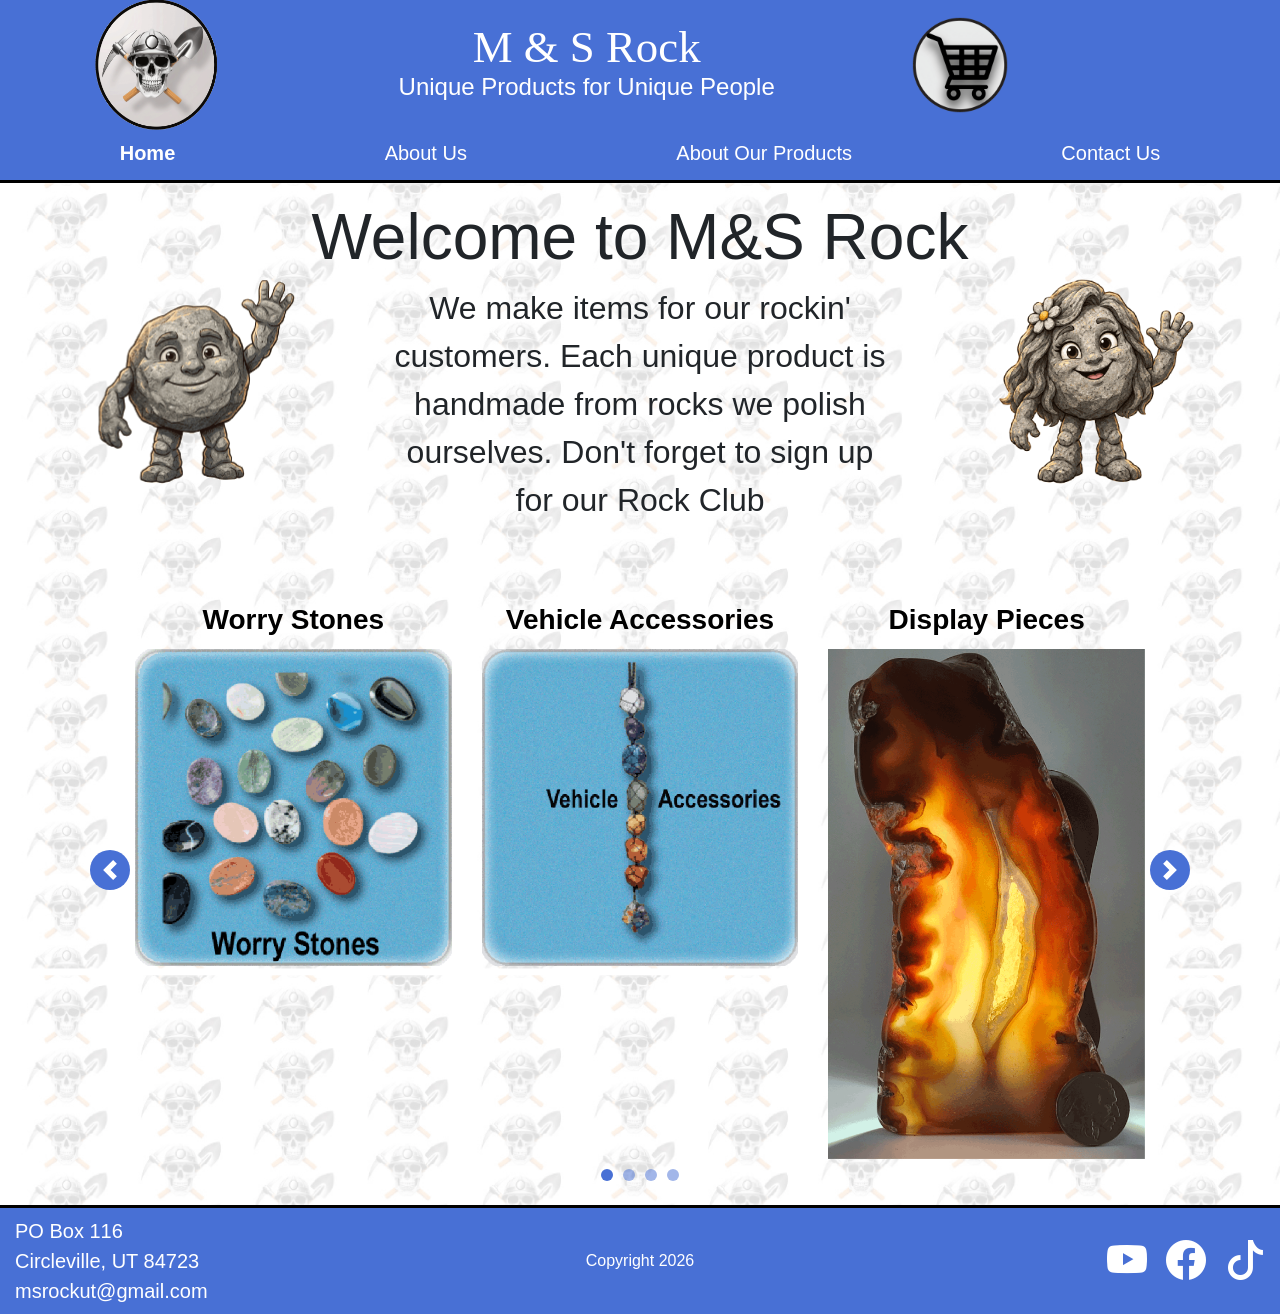
==== index.html @ 5ca819c8 "Update header layout and remove duplicate logo" ====
<!DOCTYPE html>
<html lang="en">
    <head>
        <meta charset="UTF-8" />
        <meta name="viewport" content="width=device-width, initial-scale=1" />
        <title>MandS Rock</title>
        <link rel="stylesheet" href="https://cdn.jsdelivr.net/npm/bootstrap@4.6.2/dist/css/bootstrap.min.css" integrity="sha384-xOolHFLEh07PJGoPkLv1IbcEPTNtaed2xpHsD9ESMhqIYd0nLMwNLD69Npy4HI+N" crossorigin="anonymous">
        <link rel="stylesheet" href="https://cdn.jsdelivr.net/npm/bootstrap-icons@1.11.3/font/bootstrap-icons.css" />
        <script src="https://cdn.jsdelivr.net/npm/jquery@3.5.1/dist/jquery.slim.min.js" integrity="sha384-DfXdz2htPH0lsSSs5nCTpuj/zy4C+OGpamoFVy38MVBnE+IbbVYUew+OrCXaRkfj" crossorigin="anonymous"></script>
        <script src="https://cdn.jsdelivr.net/npm/bootstrap@4.6.2/dist/js/bootstrap.bundle.min.js" integrity="sha384-Fy6S3B9q64WdZWQUiU+q4/2Lc9npb8tCaSX9FK7E8HnRr0Jz8D6OP9dO5Vg3Q9ct" crossorigin="anonymous"></script>
        <link rel="stylesheet" href="https://use.typekit.net/puc1zbw.css">
        <link rel="stylesheet" href="styles.css" />
        <script src="script.js"></script>
    </head>

    <body class="d-flex flex-column min-vh-100">

        <!-- HEADER -->
        <header>
            <div class="container-fluid">
                <div class="row align-items-center text-center">
                     <div class="col-3">
                        <a href="index.html"><img src="logo.gif" alt="M&amp;S Rock logo (go to home page)" class="logo" /></a>
                    </div>
                    <div class="col-4 col-md-5">
                        <div class="site-name">M &amp; S Rock</div>
                        <div class="tagline">Unique Products for Unique People</div>
                    </div>
                    <div class="col-2">
                        <a href="cart.html"><img src="shoppingcart.gif" alt="Shopping cart" class="cart" /></a>
                    </div>
                </div>

                <nav class="navbar navbar-expand-md navbar-dark main-nav px-0 pt-0 pb-1">
                    <button class="navbar-toggler ml-auto" type="button" data-toggle="collapse" data-target="#mainMenu" aria-controls="mainMenu" aria-expanded="false" aria-label="Toggle menu">
                        <span class="navbar-toggler-icon"></span>
                    </button>
                    <div class="collapse navbar-collapse" id="mainMenu">
                        <ul class="navbar-nav nav-text w-100 justify-content-around">
                            <li class="nav-item"><a class="nav-link font-weight-bold" href="index.html">Home</a></li>
                            <li class="nav-item"><a class="nav-link" href="aboutus.html">About Us</a></li>
                            <li class="nav-item"><a class="nav-link" href="aboutourproducts.html">About Our Products</a></li>
                            <li class="nav-item"><a class="nav-link" href="contact.html">Contact Us</a></li>
                        </ul>
                    </div>
                </nav>
            </div>
        </header>

        <!-- BODY -->
        <main class="flex-grow-1 text-center pt-3">

            <!-- Top part of the page: welcome message, rock guy and rock girl -->
            <div class="hero">
                <h1 class="display-4">Welcome to M&amp;S Rock</h1>
                <p>
                    We make items for our rockin' customers. Each unique product is handmade from
                    rocks we polish ourselves. Don't forget to sign up for
                    our Rock Club
                </p>
                <img src="rockguywaving.gif" alt="Friendly rock waving" class="rock-guy" />
                <img src="rockgirlwaving.gif" alt="Friendly rock girl waving" class="rock-girl" />
            </div>

            <!-- Bottom part of the page: product carousel (the product name sits above each picture) -->
            <div class="container pb-4">

                <!-- Computers and tablets: 3 pictures per slide -->
                <div id="productsLarge" class="carousel slide d-none d-md-block" data-interval="false">
                    <div class="carousel-inner">
                        <div class="carousel-item active">
                            <div class="row justify-content-center">
                                <div class="col-4">
                                    <a href="Worry-Stones-o.html" class="product-link">
                                        <span class="product-name">Worry Stones</span>
                                        <img src="Worry-Stones-o.png" alt="" class="d-block mx-auto img-fluid" />
                                    </a>
                                </div>
                                <div class="col-4">
                                    <a href="Car-Accessories-o.html" class="product-link">
                                        <span class="product-name">Vehicle Accessories</span>
                                        <img src="Car-Accessories-o.png" alt="" class="d-block mx-auto img-fluid" />
                                    </a>
                                </div>
                                <div class="col-4">
                                    <a href="Discplay-Pieces-o.html" class="product-link">
                                        <span class="product-name">Display Pieces</span>
                                        <img src="dpex.gif" alt="" class="d-block mx-auto img-fluid" />
                                    </a>
                                </div>
                            </div>
                        </div>
                        <div class="carousel-item">
                            <div class="row justify-content-center">
                                <div class="col-4">
                                    <a href="Fan-Pulls-o.html" class="product-link">
                                        <span class="product-name">Fan Pulls</span>
                                        <img src="Fan-Pulls-o.png" alt="" class="d-block mx-auto img-fluid" />
                                    </a>
                                </div>
                                <div class="col-4">
                                    <a href="Geodes-o.html" class="product-link">
                                        <span class="product-name">Geodes</span>
                                        <img src="Geodes-o.png" alt="" class="d-block mx-auto img-fluid" />
                                    </a>
                                </div>
                                <div class="col-4">
                                    <a href="Hair-Accessories-o.html" class="product-link">
                                        <span class="product-name">Hair Accessories</span>
                                        <img src="Hair-Accessories-o.png" alt="" class="d-block mx-auto img-fluid" />
                                    </a>
                                </div>
                            </div>
                        </div>
                        <div class="carousel-item">
                            <div class="row justify-content-center">
                                <div class="col-4">
                                    <a href="Key-Chains-w.html" class="product-link">
                                        <span class="product-name">Key Chains</span>
                                        <img src="Key-Chains-w.png" alt="" class="d-block mx-auto img-fluid" />
                                    </a>
                                </div>
                                <div class="col-4">
                                    <a href="Magnets-o.html" class="product-link">
                                        <span class="product-name">Magnets</span>
                                        <img src="Magnets-o.png" alt="" class="d-block mx-auto img-fluid" />
                                    </a>
                                </div>
                                <div class="col-4">
                                    <a href="Night-Lights-o.html" class="product-link">
                                        <span class="product-name">Night Lights</span>
                                        <img src="Night-Lights-o.png" alt="" class="d-block mx-auto img-fluid" />
                                    </a>
                                </div>
                            </div>
                        </div>
                        <div class="carousel-item">
                            <div class="row justify-content-center">
                                <div class="col-4">
                                    <a href="Suncatchers-o.html" class="product-link">
                                        <span class="product-name">Suncatchers</span>
                                        <img src="Suncatchers-o.png" alt="" class="d-block mx-auto img-fluid" />
                                    </a>
                                </div>
                            </div>
                        </div>
                    </div>
                    <ol class="carousel-indicators">
                        <li data-target="#productsLarge" data-slide-to="0" class="active"></li>
                        <li data-target="#productsLarge" data-slide-to="1"></li>
                        <li data-target="#productsLarge" data-slide-to="2"></li>
                        <li data-target="#productsLarge" data-slide-to="3"></li>
                    </ol>
                    <a class="carousel-control-prev" href="#productsLarge" role="button" data-slide="prev">
                        <span class="carousel-control-prev-icon" aria-hidden="true"></span>
                        <span class="sr-only">Previous</span>
                    </a>
                    <a class="carousel-control-next" href="#productsLarge" role="button" data-slide="next">
                        <span class="carousel-control-next-icon" aria-hidden="true"></span>
                        <span class="sr-only">Next</span>
                    </a>
                </div>

                <!-- Phones: 1 picture per slide -->
                <div id="productsSmall" class="carousel slide d-md-none" data-interval="false">
                    <div class="carousel-inner">
                        <div class="carousel-item active">
                            <a href="Worry-Stones-o.html" class="product-link">
                                <span class="product-name">Worry Stones</span>
                                <img src="Worry-Stones-o.png" alt="" class="d-block mx-auto img-fluid" />
                            </a>
                        </div>
                        <div class="carousel-item">
                            <a href="Car-Accessories-o.html" class="product-link">
                                <span class="product-name">Vehicle Accessories</span>
                                <img src="Car-Accessories-o.gif" alt="" class="d-block mx-auto img-fluid" />
                            </a>
                        </div>
                        <div class="carousel-item">
                            <a href="Discplay-Pieces-o.html" class="product-link">
                                <span class="product-name">Display Pieces</span>
                                <img src="dpex.gif" alt="" class="d-block mx-auto img-fluid" />
                            </a>
                        </div>
                        <div class="carousel-item">
                            <a href="Fan-Pulls-o.html" class="product-link">
                                <span class="product-name">Fan Pulls</span>
                                <img src="Fan-Pulls-o.gif" alt="" class="d-block mx-auto img-fluid" />
                            </a>
                        </div>
                        <div class="carousel-item">
                            <a href="Geodes-o.html" class="product-link">
                                <span class="product-name">Geodes</span>
                                <img src="Geodes-o.gif" alt="" class="d-block mx-auto img-fluid" />
                            </a>
                        </div>
                        <div class="carousel-item">
                            <a href="Hair-Accessories-o.html" class="product-link">
                                <span class="product-name">Hair Accessories</span>
                                <img src="Hair-Accessories-o.gif" alt="" class="d-block mx-auto img-fluid" />
                            </a>
                        </div>
                        <div class="carousel-item">
                            <a href="Key-Chains-w.html" class="product-link">
                                <span class="product-name">Key Chains</span>
                                <img src="Key-Chains-w.gif" alt="" class="d-block mx-auto img-fluid" />
                            </a>
                        </div>
                        <div class="carousel-item">
                            <a href="Magnets-o.html" class="product-link">
                                <span class="product-name">Magnets</span>
                                <img src="Magnets-o.gif" alt="" class="d-block mx-auto img-fluid" />
                            </a>
                        </div>
                        <div class="carousel-item">
                            <a href="Night-Lights-o.html" class="product-link">
                                <span class="product-name">Night Lights</span>
                                <img src="Night-Lights-o.gif" alt="" class="d-block mx-auto img-fluid" />
                            </a>
                        </div>
                        <div class="carousel-item">
                            <a href="Suncatchers-o.html" class="product-link">
                                <span class="product-name">Suncatchers</span>
                                <img src="Suncatchers-o.gif" alt="" class="d-block mx-auto img-fluid" />
                            </a>
                        </div>
                    </div>
                    <ol class="carousel-indicators">
                        <li data-target="#productsSmall" data-slide-to="0" class="active"></li>
                        <li data-target="#productsSmall" data-slide-to="1"></li>
                        <li data-target="#productsSmall" data-slide-to="2"></li>
                        <li data-target="#productsSmall" data-slide-to="3"></li>
                        <li data-target="#productsSmall" data-slide-to="4"></li>
                        <li data-target="#productsSmall" data-slide-to="5"></li>
                        <li data-target="#productsSmall" data-slide-to="6"></li>
                        <li data-target="#productsSmall" data-slide-to="7"></li>
                        <li data-target="#productsSmall" data-slide-to="8"></li>
                        <li data-target="#productsSmall" data-slide-to="9"></li>
                    </ol>
                    <a class="carousel-control-prev" href="#productsSmall" role="button" data-slide="prev">
                        <span class="carousel-control-prev-icon" aria-hidden="true"></span>
                        <span class="sr-only">Previous</span>
                    </a>
                    <a class="carousel-control-next" href="#productsSmall" role="button" data-slide="next">
                        <span class="carousel-control-next-icon" aria-hidden="true"></span>
                        <span class="sr-only">Next</span>
                    </a>
                </div>

            </div>

        </main>

        <!-- FOOTER -->
        <footer>
            <div class="container-fluid py-2">
                <div class="row align-items-center">
                    <div class="col-md-4 nav-text">
                        PO Box 116<br />
                        Circleville, UT 84723<br />
                        <a href="mailto:msrockut@gmail.com">msrockut@gmail.com</a>
                    </div>
                    <div class="col-md-4 text-center">Copyright 2026</div>
                    <div class="col-md-4 text-md-right social-icons">
                        <a href="#" aria-label="YouTube"><i class="bi bi-youtube"></i></a>
                        <a href="#" aria-label="Facebook" class="ml-2"><i class="bi bi-facebook"></i></a>
                        <a href="#" aria-label="TikTok" class="ml-2"><i class="bi bi-tiktok"></i></a>
                    </div>
                </div>
            </div>
        </footer>

    </body>
</html>
---- styles.css ----
/* =====================================================
   M&S Rock - styles.css
   ===================================================== */

/* ---------- Header and footer (all pages) ---------- */

/* Header and footer: blue background, white text */
header,
footer {
    background-color: #4870D5;
    color: #ffffff;
}

header a,
footer a {
    color: #ffffff;
    text-decoration: none;
}

header a:hover,
footer a:hover {
    color: #ffffff;
    text-decoration: underline;
}

/* Black lines between header/body and body/footer */
header {
    border-bottom: 3px solid #000000;
}

footer {
    border-top: 3px solid #000000;
}

/* Header images */
.logo {
    width: 130px;
    height: 130px;
}

.cart {
    width: 96px;
    height: 96px;
}

/* "MS Rock" title and tagline */
.site-name {
    font-family: "hotsy-totsy-mvb", serif;
    font-weight: 400;
    font-style: normal;
    font-size: 2.8rem;
    line-height: 1;
}

.tagline {
    font-size: 1.5rem;
}

/* Medium-size text for the login link, menu, and address */
.nav-text {
    font-size: 1.25rem;
}

/* Footer social icons */
.social-icons {
    font-size: 2.5rem;
}

/* Main body area: tiled background */
main {
    background: url("background.gif");
    min-height: 520px;
}


/* ---------- Menu (hamburger on phones) ---------- */

.main-nav .navbar-nav .nav-link {
    color: #ffffff;
}

.main-nav .navbar-nav .nav-link:hover,
.main-nav .navbar-nav .nav-link:focus {
    color: #ffffff;
    text-decoration: underline;
}

.main-nav .navbar-toggler {
    border-color: rgba(255, 255, 255, 0.6);
    margin-bottom: 0.5rem;
}


/* ---------- Home page ---------- */

/* Top part of the page: the rock guy and rock girl are positioned inside this box */
.hero {
    position: relative;
    min-height: 400px;
    --fig: min(250px, 16vw); /* height of the rock figures themselves; change this one number to resize both */
}

.hero h1,
.hero p {
    text-shadow: 0 0 8px #ffffff, 0 0 8px #ffffff;
}

/* Welcome heading */
.hero h1 {
    font-size: 4rem;
}

/* Welcome paragraph: narrow block centered on the page */
.hero p {
    max-width: 500px;
    margin: 0 auto;
    text-align: center;
    font-size: 2rem;
}

/* Rock guy: left of the heading and message */
.rock-guy {
    position: absolute;
    top: calc(80px - var(--fig) * 0.363);
    left: 15%;
    transform: translateX(-50%);
    height: calc(var(--fig) * 1.765);
    width: auto;
}

/* Rock girl: right of the heading and message, the same size as the rock guy */
.rock-girl {
    position: absolute;
    top: calc(80px - var(--fig) * 0.171);
    left: 85%;
    transform: translateX(-50%);
    height: calc(var(--fig) * 1.364);
    width: auto;
}

/* Product carousel: room for the arrows, blue arrows and dots */
.carousel {
    padding: 0 50px;
}

.carousel-control-prev,
.carousel-control-next {
    width: 50px;
    bottom: 40px;
    opacity: 1;
}

.carousel-control-prev-icon,
.carousel-control-next-icon {
    width: 40px;
    height: 40px;
    background-color: #4870D5;
    background-size: 50%;
    border-radius: 50%;
}

.carousel-indicators {
    position: static;
    margin: 10px 0 0 0;
}

.carousel-indicators li {
    width: 12px;
    height: 12px;
    margin: 0 5px;
    border: 0;
    border-radius: 50%;
    background-color: #4870D5;
}

/* Medium screens: a smaller heading so it doesn't run into the rock guy and girl */
@media (max-width: 991px) {
    .hero h1 {
        font-size: 3rem;
    }
}

/* Phones: the rock guy and rock girl sit side by side under the text */
@media (max-width: 767px) {
    .hero {
        min-height: 0;
        --fig: 85px;
    }

    .hero h1 {
        font-size: 2.5rem;
    }

    .hero p {
        font-size: 1.5rem;
    }

    .rock-guy,
    .rock-girl {
        position: static;
        transform: none;
        display: inline-block;
        margin: 10px 4px 0 4px;
    }
}


/* ---------- About Us page ---------- */

/* Lets the rock couple be placed in the lower right corner of the main area */
.about-page {
    position: relative;
}

/* Photo of Mike and Sheila: fills the left side, 24px (about 1/4 inch) below the header and above the footer */
.about-photo {
    position: absolute;
    top: 24px;
    left: 20.8333%;
    transform: translateX(-50%);
    height: calc(100% - 48px);
    width: auto;
    max-width: calc(41.6667vw - 30px);
    object-fit: contain;
}

/* Story text on the right, in Arial */
.about-text {
    font-family: Arial, sans-serif;
    font-size: 2.05rem;
    text-align: left;
    padding-top: 8px;
    padding-bottom: 180px; /* leaves room for the rock couple below the text */
    text-shadow: 0 0 8px #ffffff, 0 0 8px #ffffff;
}

/* Rock guy and gal holding hands, lower right corner */
.rock-couple {
    position: absolute;
    bottom: -86px;
    right: 499px;
    width: 366px;
}

/* On phones, stack everything: photo, text, then the rock couple at the bottom */
@media (max-width: 767px) {
    .about-photo {
        position: static;
        transform: none;
        display: block;
        width: 100%;
        height: auto;
        max-width: 360px;
        margin: 0 auto;
    }

    .about-text {
        padding-bottom: 0;
        font-size: 1.25rem;
    }

    .rock-couple {
        position: static;
        display: block;
        margin: 10px auto 0 auto;
        width: 240px;
    }
}


/* ---------- About Our Products page ---------- */

/* Text blocks: Arial, left aligned, with a white glow so they read well over the pattern */
.product-text {
    font-family: Arial, sans-serif;
    font-size: 1.875rem;
    text-align: left;
    text-shadow: 0 0 8px #ffffff, 0 0 8px #ffffff;
}
/* "Our Story" heading */
.story-heading {
    font-family: Arial, sans-serif;
    font-size: 2.25rem;
    font-weight: bold;
    text-align: center;
    margin-bottom: 1.5rem;
    text-shadow: 0 0 8px #ffffff, 0 0 8px #ffffff;
}

/* Workshop picture: bigger than before, centered in its column */
.workshop-pic {
    display: block;
    width: 100%;
    max-width: 460px;
    margin: 0 auto;
}
/* Video placeholder box */
.video-placeholder {
    background-color: rgba(255, 255, 255, 0.8);
    border: 4px dashed #4870D5;
    border-radius: 10px;
    color: #4870D5;
    font-family: Arial, sans-serif;
    font-size: 1.75rem;
    font-weight: bold;
}


/* ---------- Contact Us page ---------- */

.contact-heading {
    font-family: Arial, sans-serif;
    font-size: 2.25rem;
    font-weight: normal;
    margin-bottom: 1.5rem;
    text-shadow: 0 0 8px #ffffff, 0 0 8px #ffffff;
}

/* Blue boxes for the name, email, and message */
.contact-form .form-control {
    background-color: #6AAFE0;
    border: 0;
    border-radius: 0;
    color: #000000;
    font-family: Arial, sans-serif;
    font-size: 2rem;
    height: auto;
    margin-bottom: 2.5rem;
}

.contact-form .form-control::placeholder {
    color: #000000;
    opacity: 1;
}

.contact-form textarea.form-control {
    resize: vertical;
}

/* Send button */
.contact-button {
    background-color: #4870D5;
    border-radius: 0;
    color: #ffffff;
    font-family: Arial, sans-serif;
    font-size: 1.75rem;
    padding: 0.4rem 2rem;
}

.contact-button:hover {
    background-color: #3a5cb5;
    color: #ffffff;
}

/* Rocky Phone pictures: fill the whole column, from top to bottom */
.contact-photo-col {
    position: relative;
}

.contact-photo {
    position: absolute;
    top: 0;
    left: 15px;
    width: calc(100% - 30px);
    height: 100%;
    object-fit: contain;
}

/* On phones, show the pictures at a normal size, one above the other */
@media (max-width: 767px) {
    .contact-photo {
    position: static;
    display: block;
    width: 100%;
    max-width: 200px;
    height: auto;
    margin: 0 auto;
}
}


/* ---------- Log In / Sign Up page ---------- */

.club-form {
    text-align: center;
}

/* Thin blue line between the two halves */
.club-divider {
    border-right: 3px solid #4870D5;
}

.club-heading {
    font-family: Arial, sans-serif;
    font-size: 2.25rem;
    font-weight: normal;
    text-shadow: 0 0 8px #ffffff, 0 0 8px #ffffff;
}

.club-subheading {
    font-family: Arial, sans-serif;
    font-size: 1.5rem;
    text-shadow: 0 0 8px #ffffff, 0 0 8px #ffffff;
}

.club-form form {
    max-width: 560px;
    margin: 0 auto;
}

.club-form .form-control {
    background-color: #C2D3FF;
    border: 1px solid #9DB4F0;
    border-radius: 0;
    color: #000000;
    font-family: Arial, sans-serif;
    font-size: 1.5rem;
    height: auto;
    margin-bottom: 1rem;
}

.club-form .form-control::placeholder {
    color: #000000;
    opacity: 1;
}

.club-picture {
    display: block;
    width: 382px;
    max-width: 100%;
    margin: 1.5rem auto;
}

.club-button {
    background-color: #4870D5;
    border-radius: 25px;
    color: #ffffff;
    font-family: Arial, sans-serif;
    font-size: 1.5rem;
    padding: 0.2rem 3rem;
    margin-top: 1rem;
}

.club-button:hover {
    background-color: #3a5cb5;
    color: #ffffff;
}

/* On phones, the two forms stack, so the divider goes underneath instead */
@media (max-width: 767px) {
    .club-divider {
        border-right: 0;
        border-bottom: 2px solid #4870D5;
    }
}


/* ---------- Welcome page ---------- */

/* Club picture: centered, sized to fill the space between the header and footer */
.welcome-picture {
    display: block;
    width: 100%;
    max-width: 727px;
    margin: 0 auto;
}


/* ---------- Product pages (Worry Stones, etc.) ---------- */

.product-title {
    font-family: Arial, sans-serif;
    font-size: 2.25rem;
    font-weight: bold;
    text-shadow: 0 0 8px #ffffff, 0 0 8px #ffffff;
}

.product-price {
    font-family: Arial, sans-serif;
    font-size: 2rem;
    text-shadow: 0 0 8px #ffffff, 0 0 8px #ffffff;
}

/* Each picture is a button with no button styling */
.product-picture-button {
    background: none;
    border: 0;
    padding: 0;
    width: 100%;
    cursor: pointer;
}

.product-picture-button img {
    width: 100%;
    transition: transform 0.15s;
}

.product-picture-button:not(:disabled):hover img {
    transform: scale(1.04);
}

/* After "Add to cart": gray and no longer clickable */
.product-picture-button:disabled {
    cursor: default;
}

.product-picture-button:disabled img {
    filter: grayscale(100%);
}

/* Enlarged view */
.zoom-dialog {
    max-width: 600px;
}

.zoom-dialog .modal-content {
    background: transparent;
    border: 0;
}

.zoom-wrap {
    position: relative;
}

.zoom-wrap img {
    display: block;
    width: 100%;
    border-radius: 15px;
}

/* Return and Add to cart buttons sit on the bottom of the enlarged picture */
.zoom-buttons {
    position: absolute;
    left: 0;
    right: 0;
    bottom: 20px;
    display: flex;
    justify-content: space-between;
    padding: 0 20px;
}

.zoom-button {
    background-color: #4870D5;
    border-radius: 25px;
    color: #ffffff;
    font-family: Arial, sans-serif;
    font-size: 1.25rem;
    padding: 0.3rem 1.5rem;
}

.zoom-button:hover {
    background-color: #3a5cb5;
    color: #ffffff;
}


/* ---------- Cart page ---------- */

.cart-row {
    margin-bottom: 1.5rem;
}

.cart-picture {
    width: 100%;
    max-width: 160px;
}

/* Price and running total */
.cart-number {
    font-family: Arial, sans-serif;
    font-size: 2rem;
    text-shadow: 0 0 8px #ffffff, 0 0 8px #ffffff;
}

.cart-empty {
    font-family: Arial, sans-serif;
    font-size: 2rem;
    text-align: center;
    text-shadow: 0 0 8px #ffffff, 0 0 8px #ffffff;
}

.checkout-button {
    background-color: #4870D5;
    border-radius: 25px;
    color: #ffffff;
    font-family: Arial, sans-serif;
    font-size: 1.5rem;
    padding: 0.3rem 3rem;
}

.checkout-button:hover {
    background-color: #3a5cb5;
    color: #ffffff;
}

/* Picture of the rock couple shopping, centered below the cart items */
.cart-pic {
    display: block;
    width: 100%;
    max-width: 400px;
    margin: 2rem auto 0 auto;
}


/* ---------- Checkout page ---------- */

.checkout-page {
    position: relative;
}

/* Shipping department picture: upper right corner */
.shipping-pic {
    position: absolute;
    top: 16px;
    right: 24px;
    width: 300px;
}

.checkout-text {
    font-family: Arial, sans-serif;
    font-size: 1.5rem;
    text-shadow: 0 0 8px #ffffff, 0 0 8px #ffffff;
}

.checkout-text .form-control {
    text-shadow: none;
}

.checkout-heading {
    font-family: Arial, sans-serif;
    font-size: 2.25rem;
    font-weight: bold;
}

.checkout-subheading {
    font-family: Arial, sans-serif;
    font-size: 1.75rem;
    font-weight: bold;
    margin-top: 2rem;
}

.checkout-row {
    margin-bottom: 1rem;
}

.checkout-picture {
    width: 100%;
    max-width: 120px;
}

/* Subtotal, shipping and handling, and total lines */
.checkout-line {
    display: flex;
    justify-content: space-between;
    max-width: 500px;
}

.checkout-line-total {
    font-weight: bold;
    border-top: 2px solid #4870D5;
    margin-top: 0.5rem;
    padding-top: 0.5rem;
}

.checkout-fields {
    max-width: 560px;
}

/* On smaller screens, the shipping picture goes at the top, centered */
@media (max-width: 991px) {
    .shipping-pic {
        position: static;
        display: block;
        width: 100%;
        max-width: 300px;
        margin: 0 auto 1rem auto;
    }
}


/* ---------- Header on phones (smaller pieces and a stacked menu) ---------- */
/* This is last on purpose, so it overrides the sizes set above */

@media (max-width: 767px) {
    .logo {
        width: 60px;
        height: 60px;
    }

    .cart {
        width: 44px;
        height: 44px;
    }

    .site-name {
        font-size: 1.6rem;
    }

    .tagline {
        font-size: 0.75rem;
    }

    .login-link {
        font-size: 0.85rem;
    }

    .main-nav .navbar-nav {
        text-align: center;
    }

    .main-nav .navbar-nav .nav-link {
        padding: 0.6rem 0;
        border-top: 1px solid rgba(255, 255, 255, 0.3);
    }
}
/* Product name above each picture in the carousel */
.product-link,
.product-link:hover {
    color: #000000;
    text-decoration: none;
}

.product-name {
    display: block;
    font-family: Arial, sans-serif;
    font-size: 1.75rem;
    font-weight: bold;
    margin-bottom: 0.5rem;
    text-shadow: 0 0 8px #ffffff, 0 0 8px #ffffff;
}

/* Phones: slightly smaller names */
@media (max-width: 767px) {
    .product-name {
        font-size: 1.5rem;
    }
}
/* Log In / Sign Up: both sides stretch to the same height so the Submit buttons line up */
.club-column {
    display: flex;
    flex-direction: column;
}

.club-column form {
    flex: 1 1 auto;
    display: flex;
    flex-direction: column;
    width: 100%;
}

/* The sign-up boxes spread out evenly between the heading and the Submit button */
.club-fields {
    flex: 1 1 auto;
    display: flex;
    flex-direction: column;
    justify-content: space-between;
}

/* Submit button sits at the bottom of each side */
.club-column .club-button {
    align-self: center;
    margin-top: auto;
}
/* Picture and "Remove from Cart" button side by side in the cart */
.cart-item-cell {
    display: flex;
    flex-wrap: wrap;
    align-items: center;
    justify-content: center;
}

.cart-item-cell .cart-picture {
    margin-right: 1rem;
}

.remove-button {
    background-color: #ffffff;
    border: 2px solid #4870D5;
    border-radius: 25px;
    color: #4870D5;
    font-family: Arial, sans-serif;
    font-size: 1.1rem;
    padding: 0.25rem 1rem;
}

.remove-button:hover {
    background-color: #4870D5;
    color: #ffffff;
}
/* Return to Cart button */
.return-button {
    background-color: #ffffff;
    border: 2px solid #4870D5;
    border-radius: 25px;
    color: #4870D5;
    font-family: Arial, sans-serif;
    font-size: 1.5rem;
    padding: 0.3rem 2rem;
}

.return-button:hover {
    background-color: #4870D5;
    color: #ffffff;
}

/* Space around the two buttons at the bottom of the checkout page */
.checkout-buttons .btn {
    margin: 0.5rem;
}

/* Small helper notes ("We filled this in...", "Card payment will be added here.") */
.checkout-note {
    font-family: Arial, sans-serif;
    font-size: 1.1rem;
}

/* The switched-off payment boxes look a little faded */
.payment-area .form-control:disabled {
    opacity: 0.6;
}
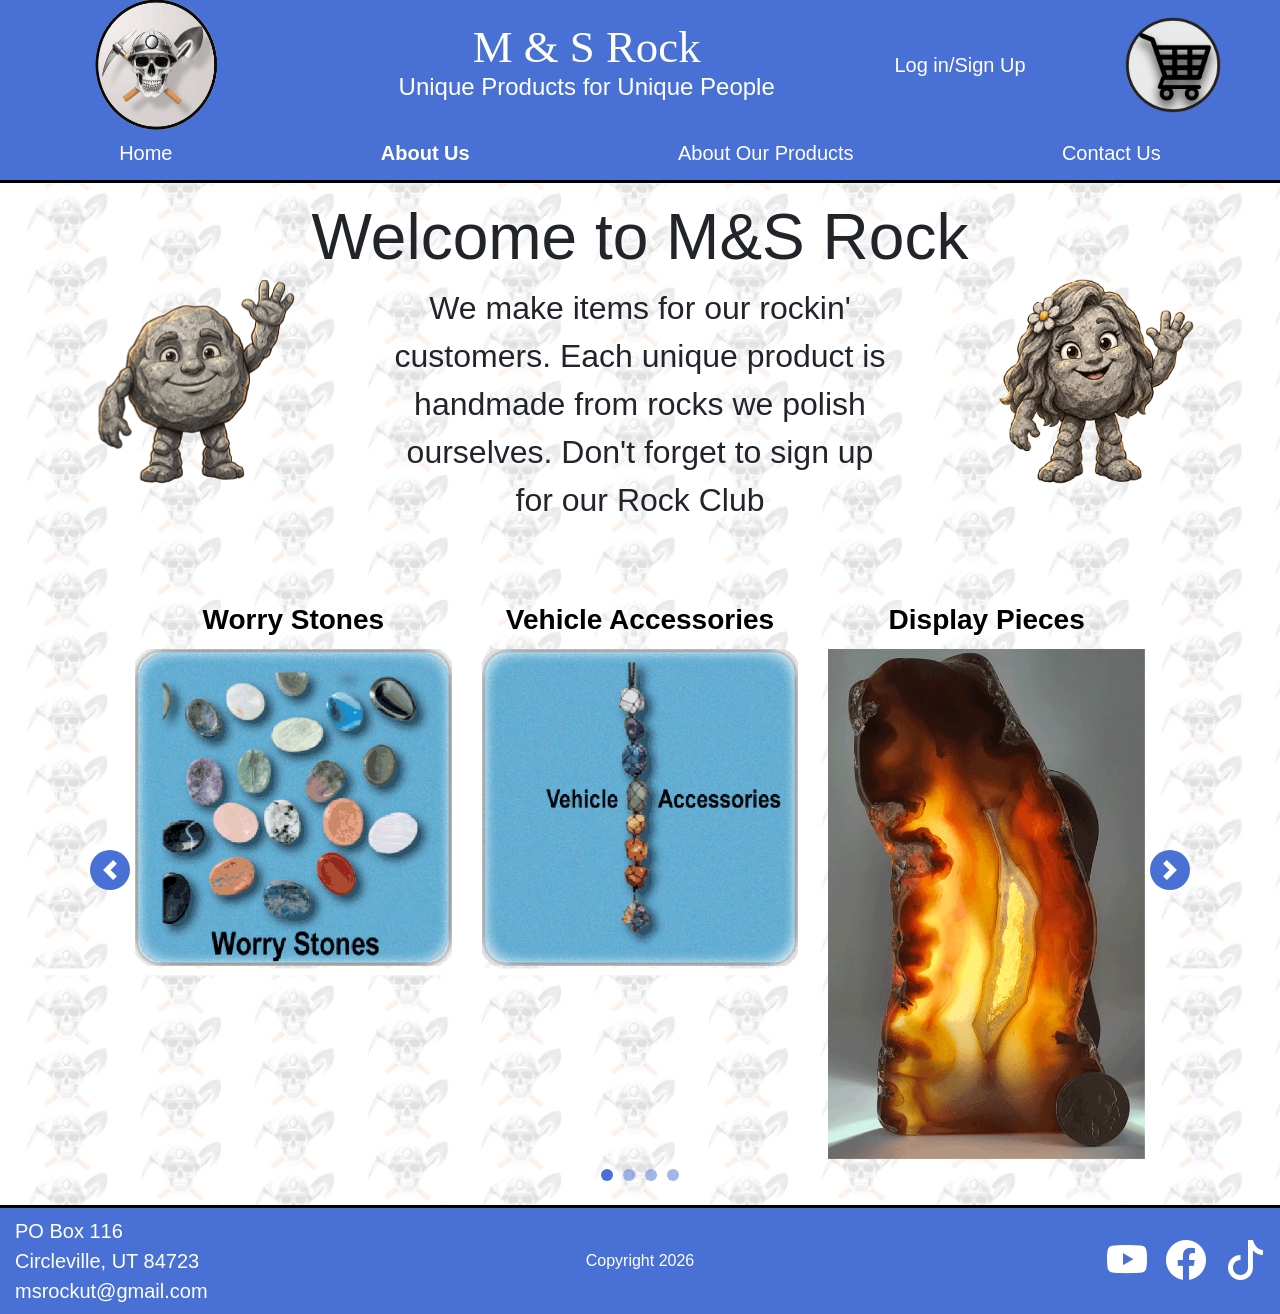
==== commit 7c7ffbf5: "Reorganize header layout and update links" ====
--- a/index.html
+++ b/index.html
@@ -19,12 +19,15 @@
         <header>
             <div class="container-fluid">
                 <div class="row align-items-center text-center">
-                     <div class="col-3">
-                        <a href="index.html"><img src="logo.gif" alt="M&amp;S Rock logo (go to home page)" class="logo" /></a>
-                    </div>
+            <div class="col-3">
+                <a href="index.html"><img src="logo.gif" alt="M&amp;S Rock logo (go to home page)" class="logo" /></a>
+            </div>
                     <div class="col-4 col-md-5">
                         <div class="site-name">M &amp; S Rock</div>
                         <div class="tagline">Unique Products for Unique People</div>
+                    </div>
+                    <div class="col-3 col-md-2 nav-text login-link">
+                        <a href="login.html">Log in/Sign Up</a>
                     </div>
                     <div class="col-2">
                         <a href="cart.html"><img src="shoppingcart.gif" alt="Shopping cart" class="cart" /></a>
@@ -37,8 +40,8 @@
                     </button>
                     <div class="collapse navbar-collapse" id="mainMenu">
                         <ul class="navbar-nav nav-text w-100 justify-content-around">
-                            <li class="nav-item"><a class="nav-link font-weight-bold" href="index.html">Home</a></li>
-                            <li class="nav-item"><a class="nav-link" href="aboutus.html">About Us</a></li>
+                            <li class="nav-item"><a class="nav-link" href="index.html">Home</a></li>
+                            <li class="nav-item"><a class="nav-link font-weight-bold" href="aboutus.html">About Us</a></li>
                             <li class="nav-item"><a class="nav-link" href="aboutourproducts.html">About Our Products</a></li>
                             <li class="nav-item"><a class="nav-link" href="contact.html">Contact Us</a></li>
                         </ul>
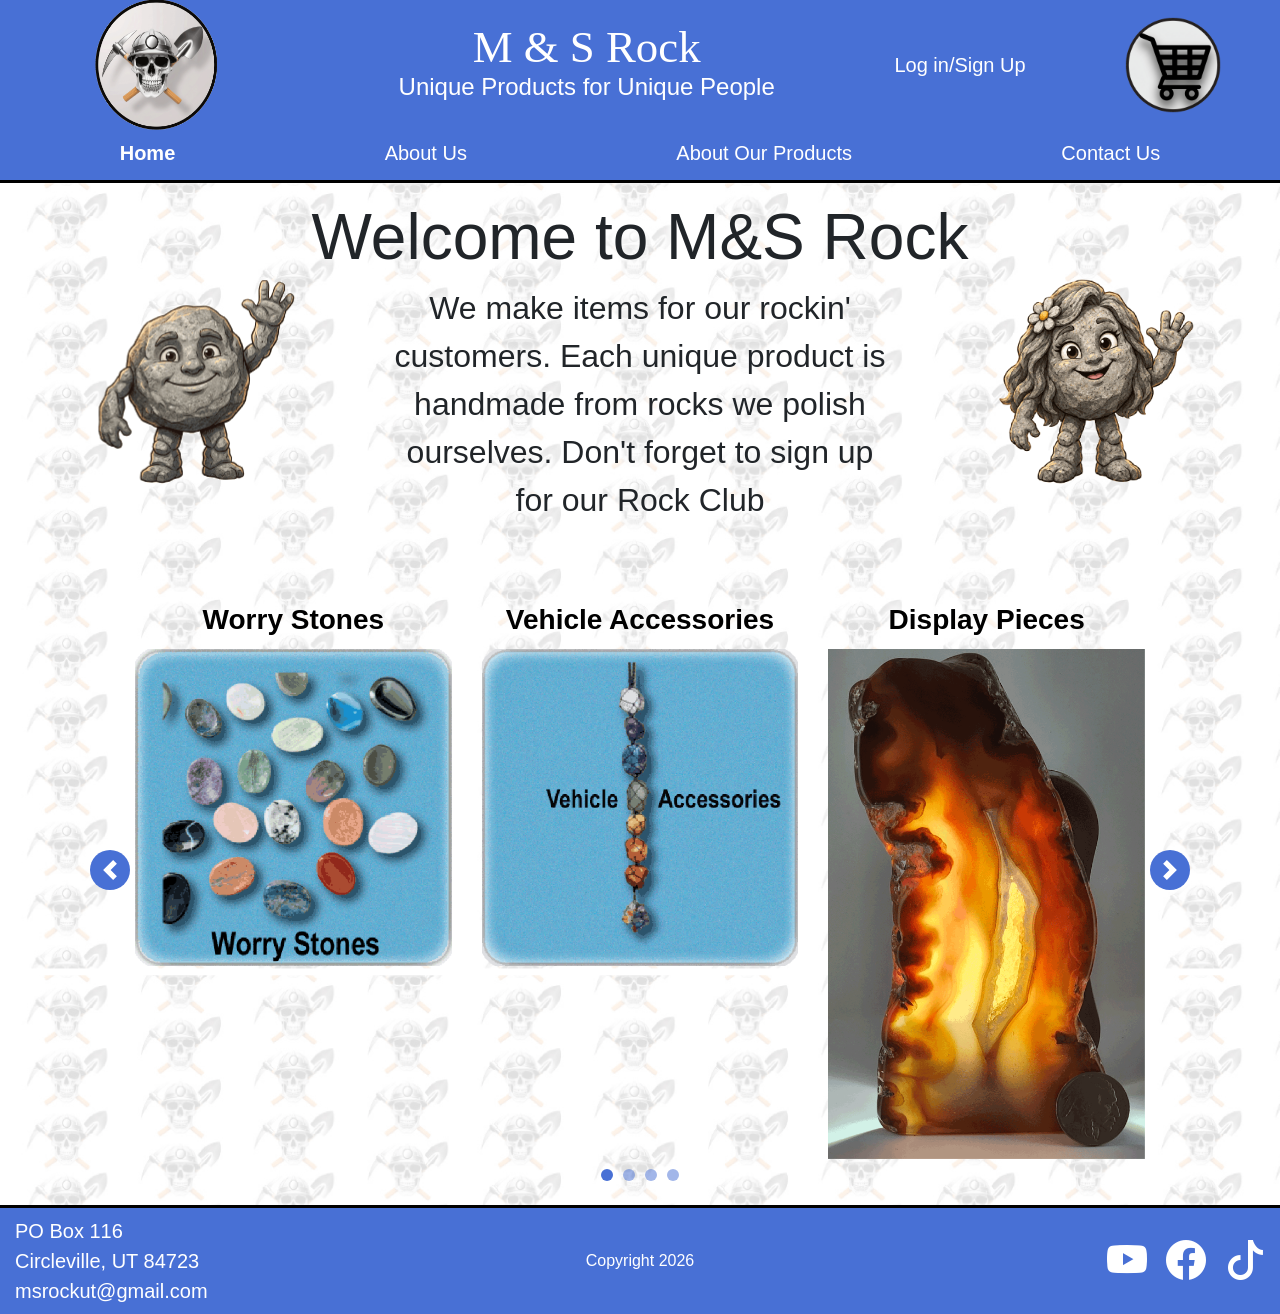
==== commit f80974a3: "Fix navbar link order in index.html" ====
--- a/index.html
+++ b/index.html
@@ -40,8 +40,8 @@
                     </button>
                     <div class="collapse navbar-collapse" id="mainMenu">
                         <ul class="navbar-nav nav-text w-100 justify-content-around">
-                            <li class="nav-item"><a class="nav-link" href="index.html">Home</a></li>
-                            <li class="nav-item"><a class="nav-link font-weight-bold" href="aboutus.html">About Us</a></li>
+                            <li class="nav-item"><a class="nav-link font-weight-bold" href="index.html">Home</a></li>
+                            <li class="nav-item"><a class="nav-link" href="aboutus.html">About Us</a></li>
                             <li class="nav-item"><a class="nav-link" href="aboutourproducts.html">About Our Products</a></li>
                             <li class="nav-item"><a class="nav-link" href="contact.html">Contact Us</a></li>
                         </ul>
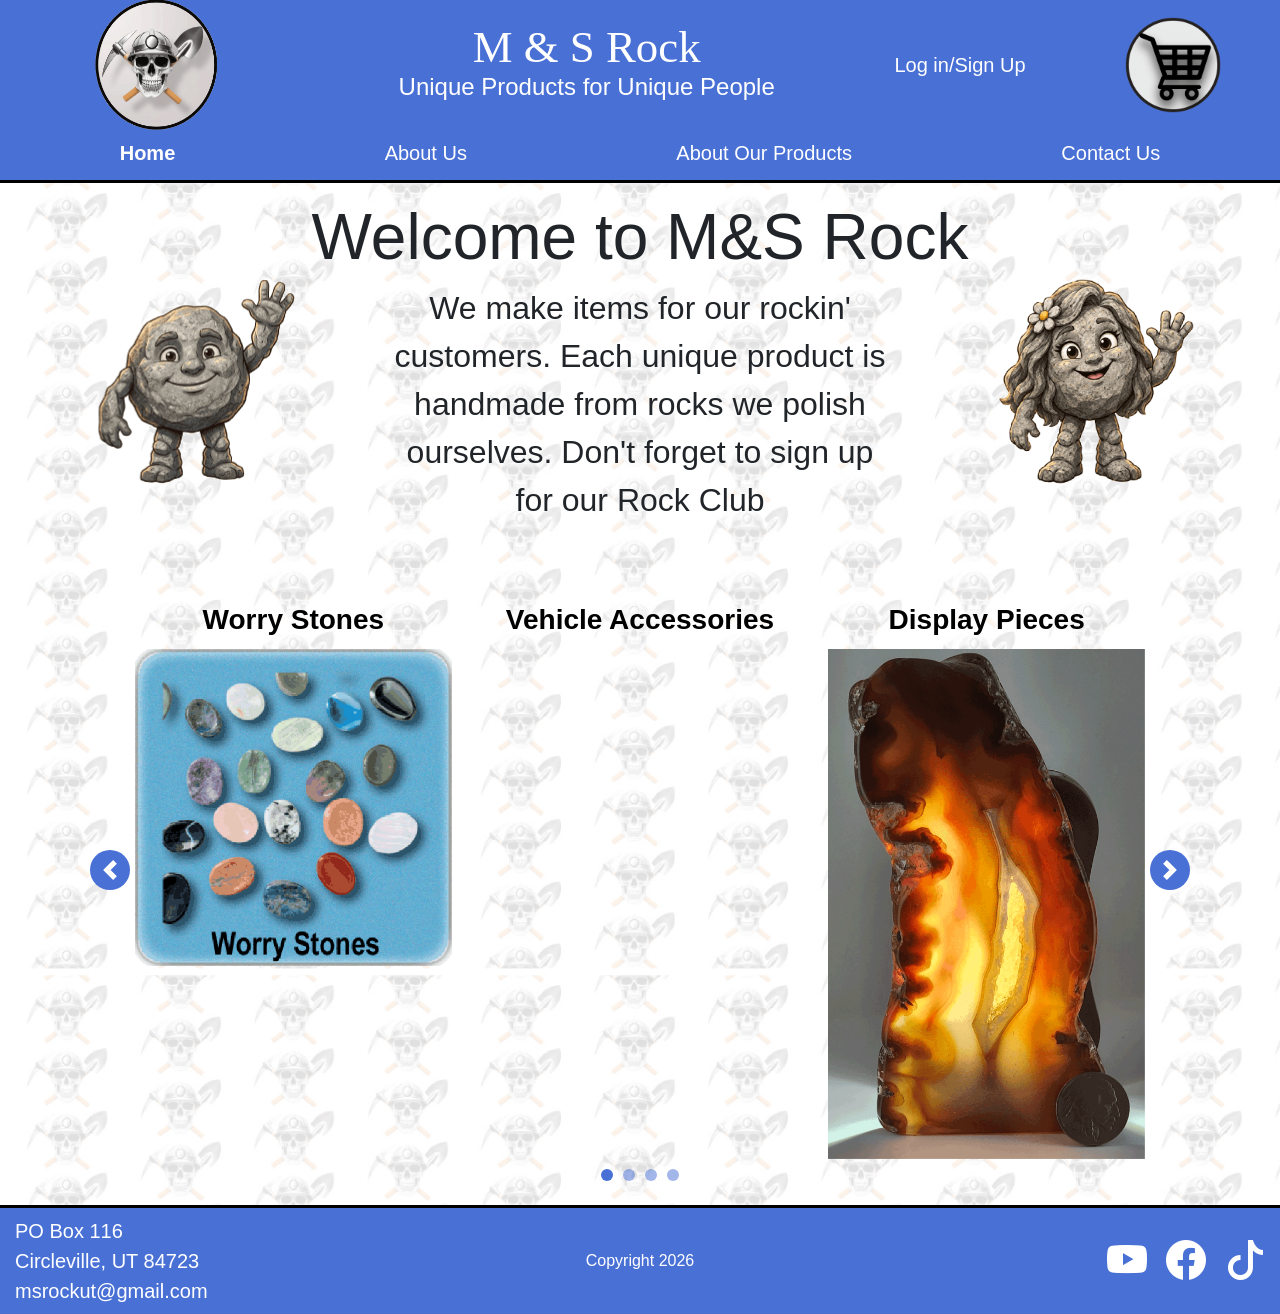
==== commit da45d918: "Update index.html" ====
--- a/index.html
+++ b/index.html
@@ -80,9 +80,9 @@
                                     </a>
                                 </div>
                                 <div class="col-4">
-                                    <a href="Car-Accessories-o.html" class="product-link">
+                                    <a href="rearviewmirrors.html" class="product-link">
                                         <span class="product-name">Vehicle Accessories</span>
-                                        <img src="Car-Accessories-o.png" alt="" class="d-block mx-auto img-fluid" />
+                                        <img src="rmdx.gif" alt="" class="d-block mx-auto img-fluid" />
                                     </a>
                                 </div>
                                 <div class="col-4">
--- a/styles.css
+++ b/styles.css
@@ -814,6 +814,7 @@
     font-size: 1.1rem;
 }
 
+
 /* The switched-off payment boxes look a little faded */
 .payment-area .form-control:disabled {
     opacity: 0.6;
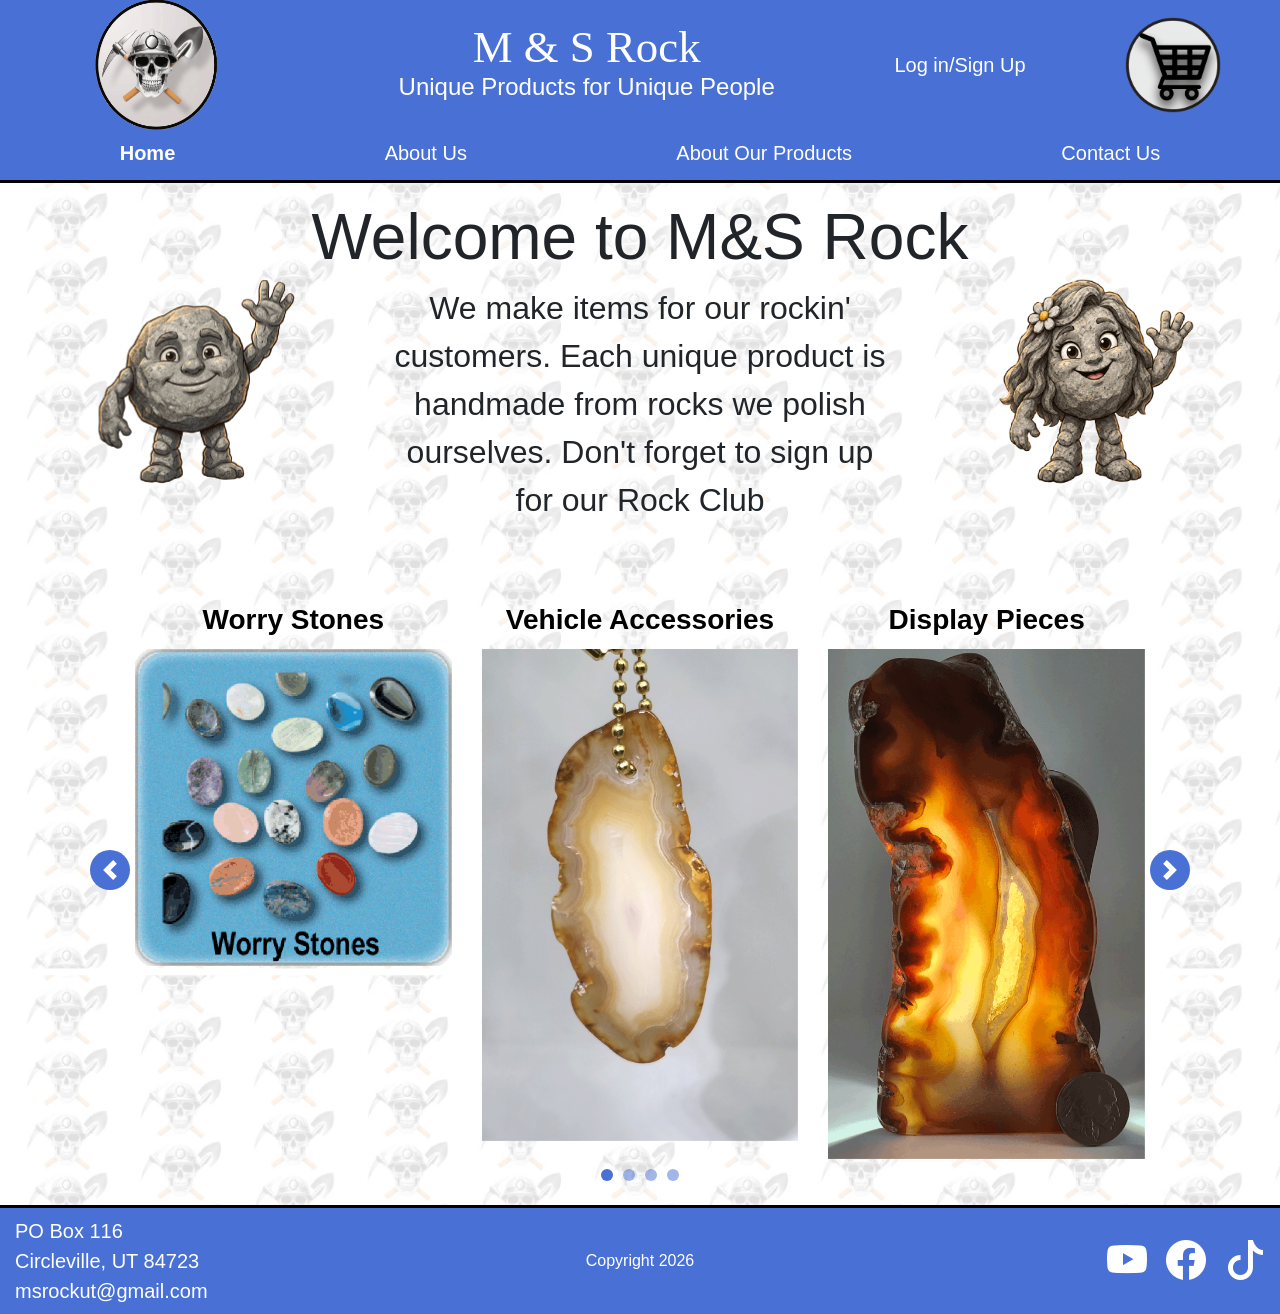
==== commit e30c1433: "Fix link to rearview mirror page in index.html" ====
--- a/index.html
+++ b/index.html
@@ -80,7 +80,7 @@
                                     </a>
                                 </div>
                                 <div class="col-4">
-                                    <a href="rearviewmirrors.html" class="product-link">
+                                    <a href="rearviewmirror.html" class="product-link">
                                         <span class="product-name">Vehicle Accessories</span>
                                         <img src="rmdx.gif" alt="" class="d-block mx-auto img-fluid" />
                                     </a>
--- a/styles.css
+++ b/styles.css
@@ -813,7 +813,27 @@
     font-family: Arial, sans-serif;
     font-size: 1.1rem;
 }
-
+/* ----- "New Items Coming Soon" box (same shape as the product pictures) ----- */
+.coming-soon-box {
+    position: relative;
+    width: 100%;
+    padding-top: 190%;      /* box height compared to its width; raise or lower to match your pictures */
+    background-color: #ffffff;
+    border: 3px dashed #4870D5;
+    border-radius: 15px;
+}
+.coming-soon-box span {
+    position: absolute;
+    top: 50%;
+    left: 0;
+    right: 0;
+    transform: translateY(-50%);
+    padding: 0 10px;
+    font-family: Arial, sans-serif;
+    font-size: 1.5rem;
+    font-weight: bold;
+    color: #4870D5;
+}
 
 /* The switched-off payment boxes look a little faded */
 .payment-area .form-control:disabled {
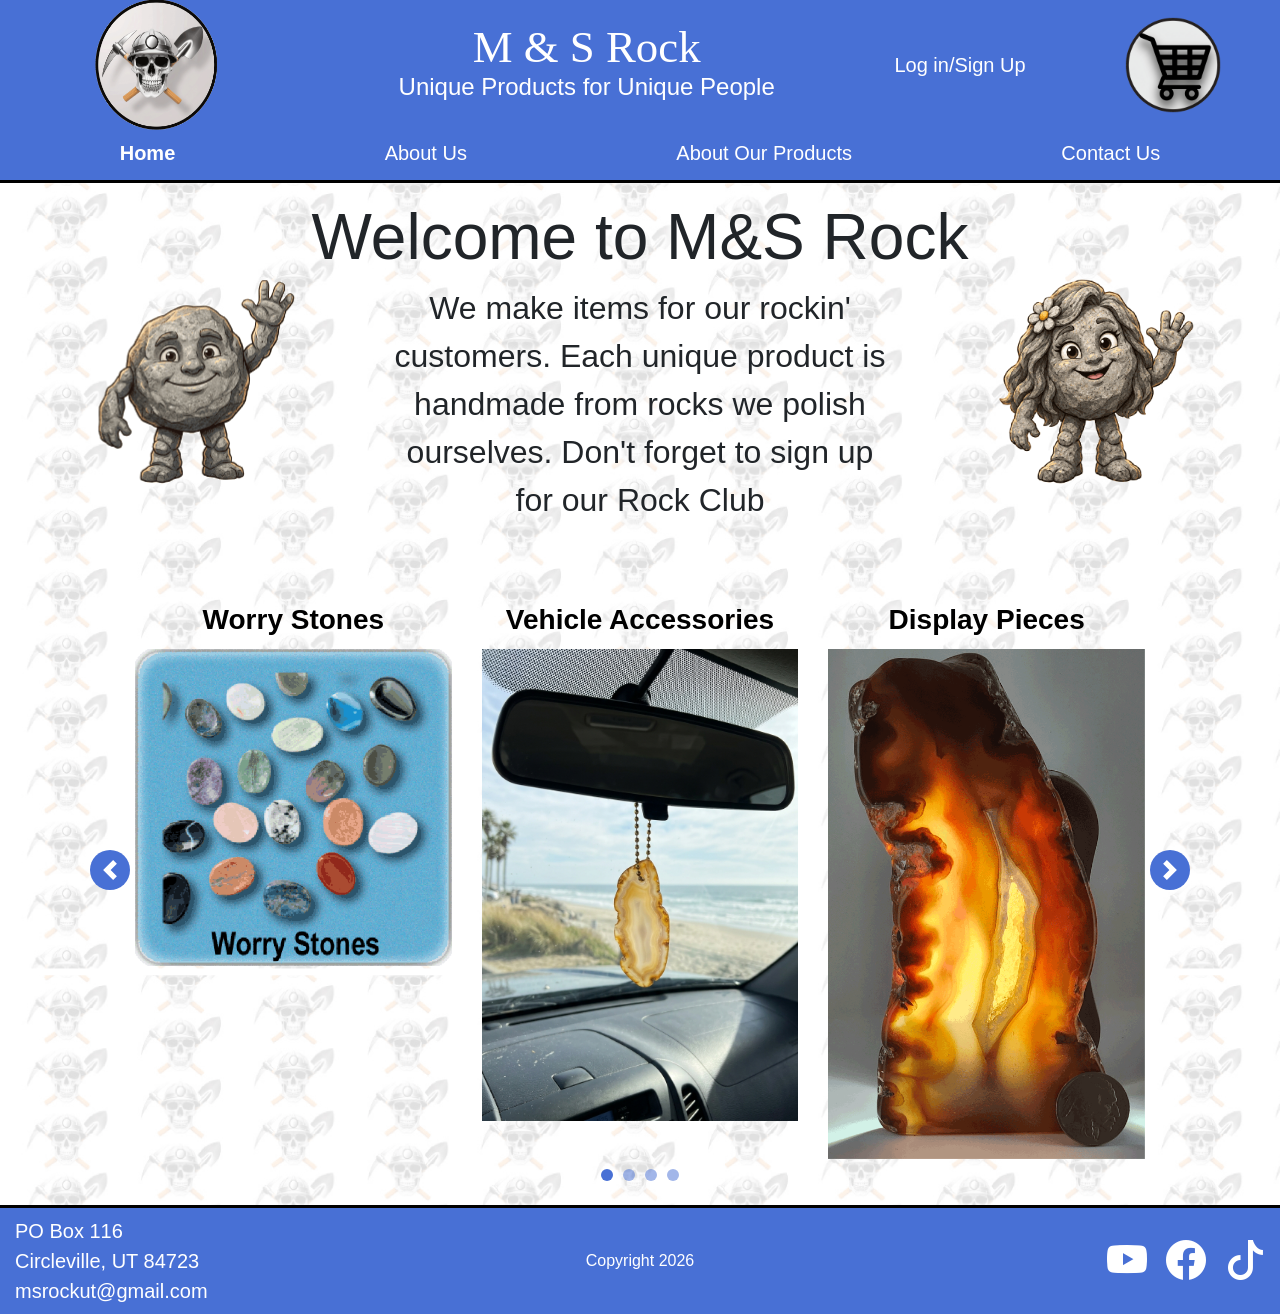
==== commit 03f909e1: "Update product image in index.html" ====
--- a/index.html
+++ b/index.html
@@ -82,7 +82,7 @@
                                 <div class="col-4">
                                     <a href="rearviewmirror.html" class="product-link">
                                         <span class="product-name">Vehicle Accessories</span>
-                                        <img src="rmdx.gif" alt="" class="d-block mx-auto img-fluid" />
+                                        <img src="rmhome.jpg" alt="" class="d-block mx-auto img-fluid" />
                                     </a>
                                 </div>
                                 <div class="col-4">
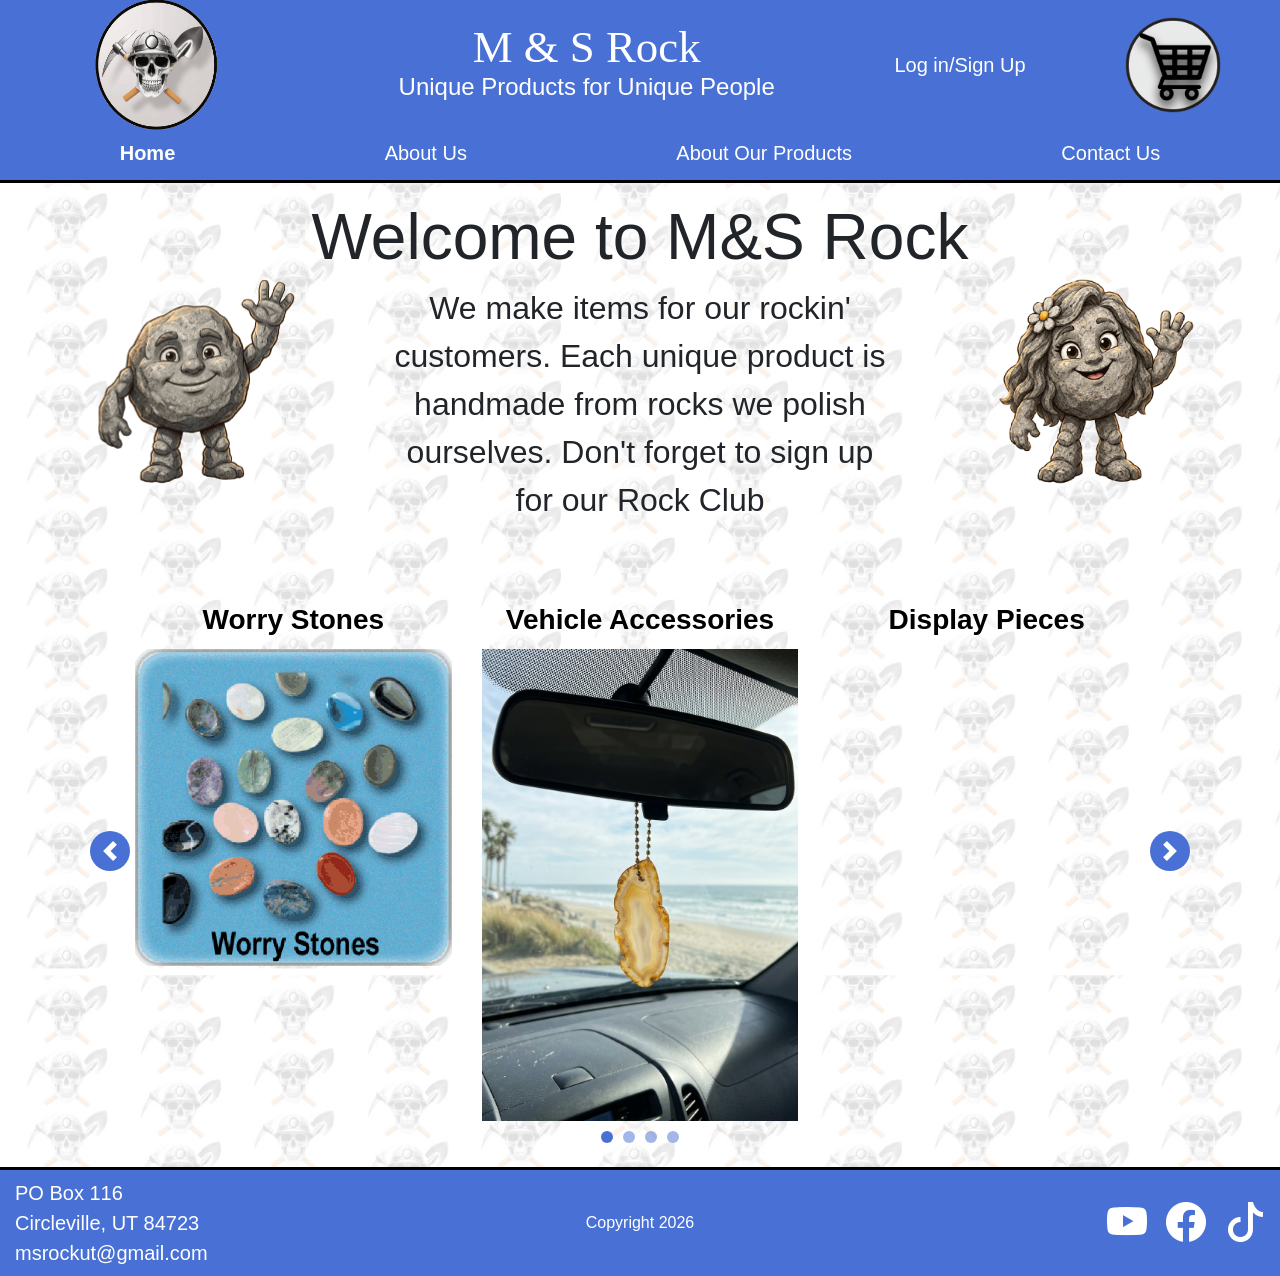
==== commit 90309687: "Update image source for Display Pieces" ====
--- a/index.html
+++ b/index.html
@@ -88,7 +88,7 @@
                                 <div class="col-4">
                                     <a href="Discplay-Pieces-o.html" class="product-link">
                                         <span class="product-name">Display Pieces</span>
-                                        <img src="dpex.gif" alt="" class="d-block mx-auto img-fluid" />
+                                        <img src="dphome.jpg" alt="" class="d-block mx-auto img-fluid" />
                                     </a>
                                 </div>
                             </div>
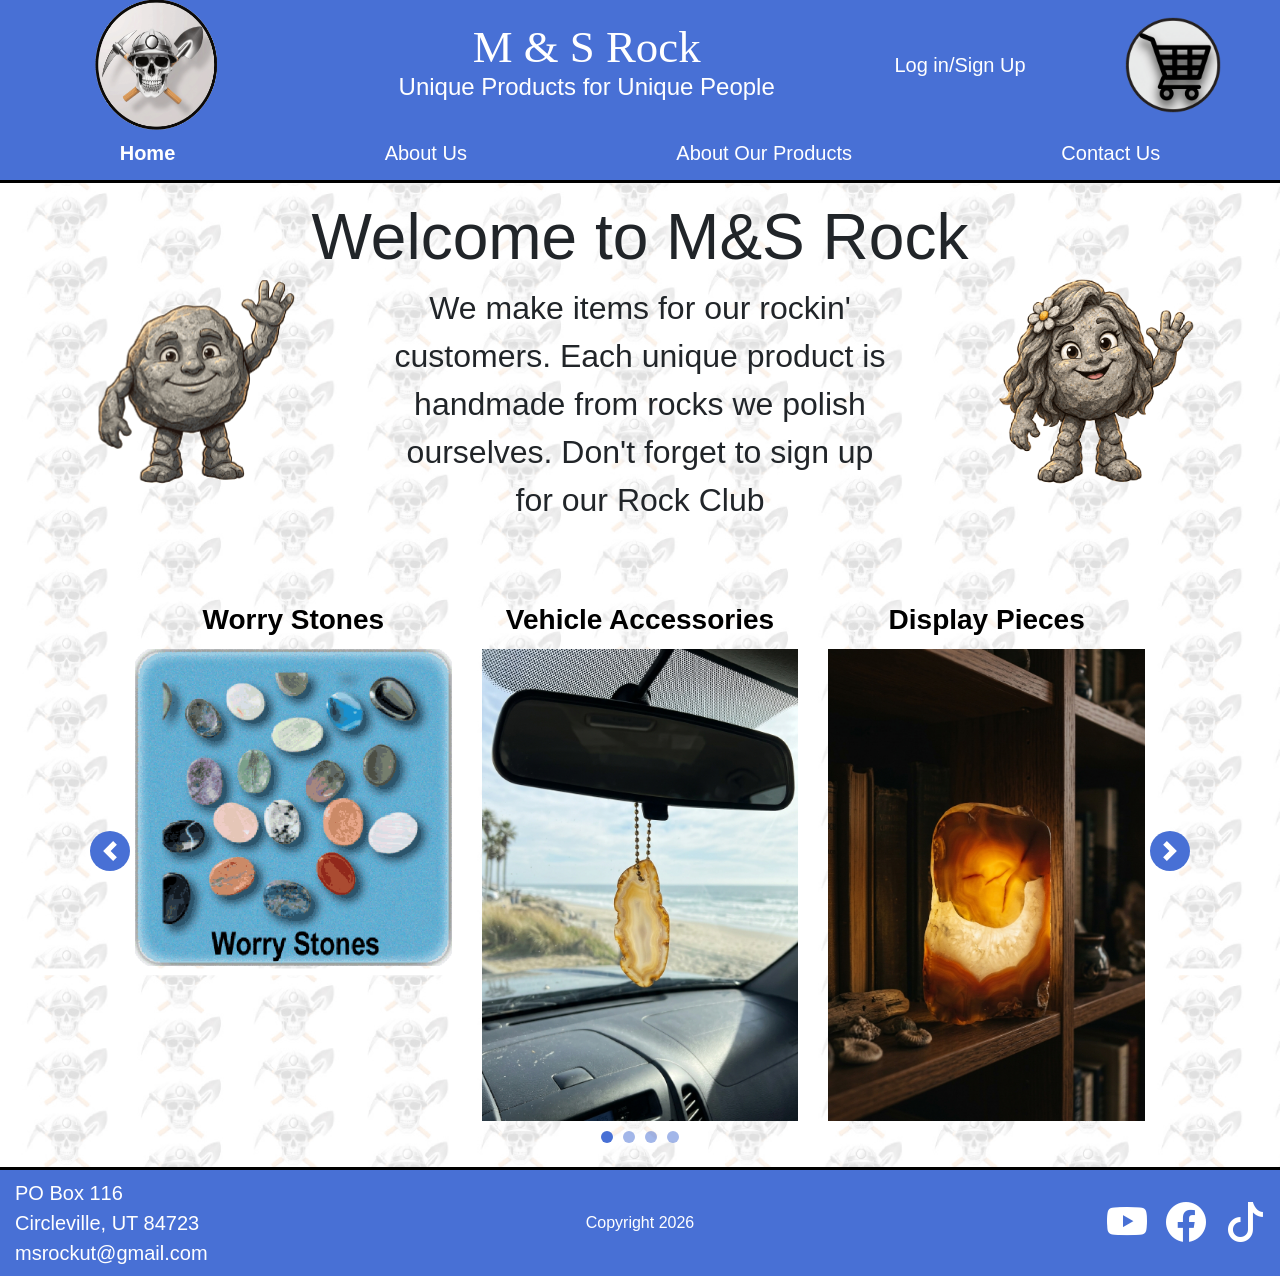
==== commit 9caafa58: "Update image source for Night Lights product" ====
--- a/index.html
+++ b/index.html
@@ -132,7 +132,7 @@
                                 <div class="col-4">
                                     <a href="Night-Lights-o.html" class="product-link">
                                         <span class="product-name">Night Lights</span>
-                                        <img src="Night-Lights-o.png" alt="" class="d-block mx-auto img-fluid" />
+                                        <img src="nlhome.jpg" alt="" class="d-block mx-auto img-fluid" />
                                     </a>
                                 </div>
                             </div>
